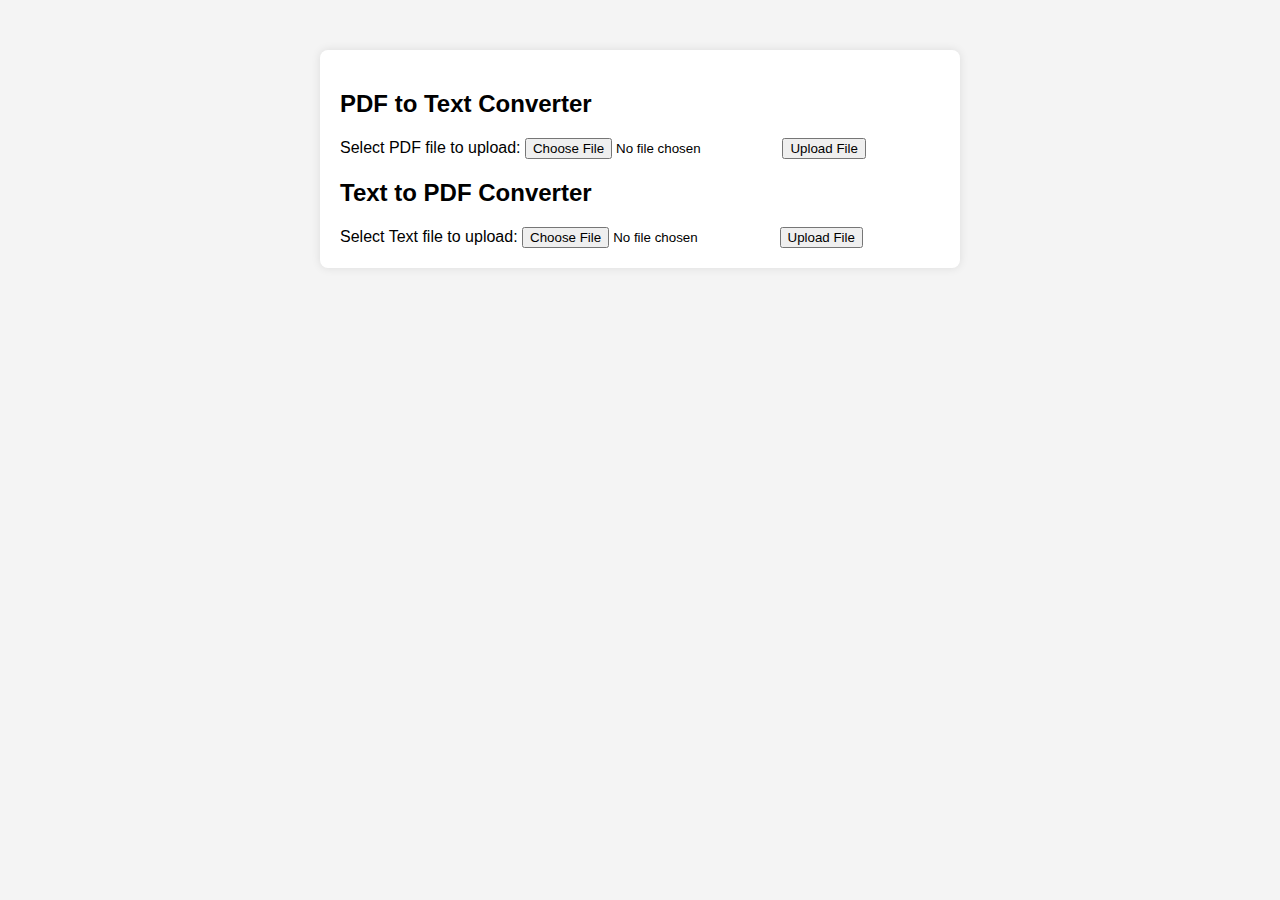
==== src/index.html @ e33f7bf4 "first commit" ====
<!DOCTYPE html>
<html lang="en">

<head>
    <meta charset="UTF-8">
    <meta name="viewport" content="width=device-width, initial-scale=1.0">
    <link rel="stylesheet" href="style.css">
    <title>PDF to Text Converter</title>
</head>

<body>
    <div class="container">
    <div class="PDFToText">
        <h2>PDF to Text Converter</h2>
        <form action="upload.php" method="post" enctype="multipart/form-data">
            Select PDF file to upload:
            <input type="file" name="fileToUpload" id="fileToUpload">
            <input type="submit" value="Upload File" name="submit">
        </form>
    </div>
    <div class="TextToPDF">
        <h2>Text to PDF Converter</h2>
        <form action="upload.php" method="post" enctype="multipart/form-data">
            Select Text file to upload:
            <input type="file" name="fileToUpload" id="fileToUpload">
            <input type="submit" value="Upload File" name="submit">
        </form>
    </div>
    </div>
</body>

</html>
---- src/style.css ----
body {
    font-family: Arial, sans-serif;
    background-color: #f4f4f4;
    margin: 0;
    padding: 0;
}

.container {
    max-width: 600px;
    margin: 50px auto;
    background-color: #fff;
    padding: 20px;
    border-radius: 8px;
    box-shadow: 0 0 10px rgba(0, 0, 0, 0.1);
}

form {
    margin-top: 20px;
}
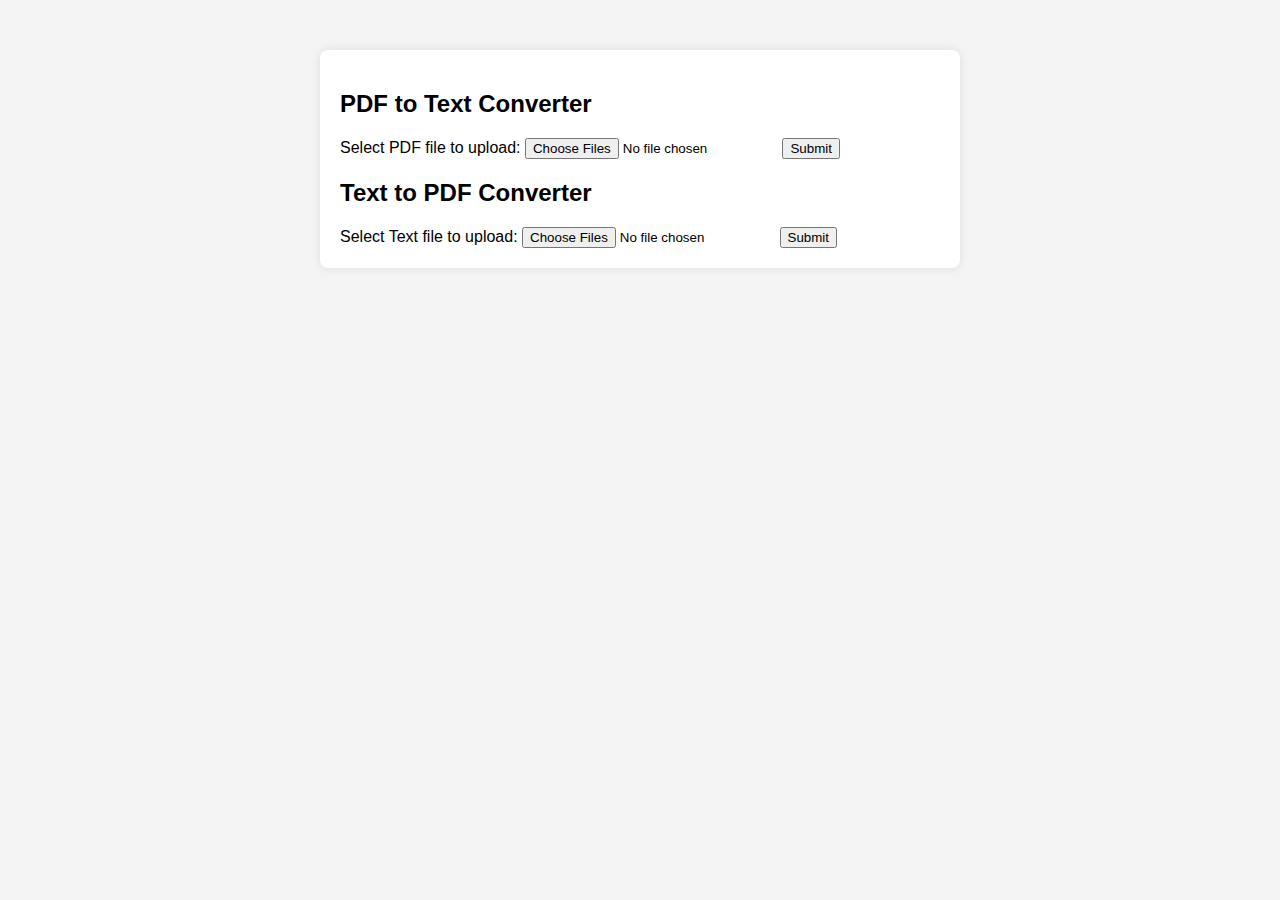
==== commit 49f60e55: "done java" ====
--- a/src/index.html
+++ b/src/index.html
@@ -1,32 +1,30 @@
 <!DOCTYPE html>
 <html lang="en">
+  <head>
+    <meta charset="UTF-8" />
+    <meta name="viewport" content="width=device-width, initial-scale=1.0" />
+    <link rel="stylesheet" href="style.css" />
+    <title>PDF to Text Converter</title>
+  </head>
 
-<head>
-    <meta charset="UTF-8">
-    <meta name="viewport" content="width=device-width, initial-scale=1.0">
-    <link rel="stylesheet" href="style.css">
-    <title>PDF to Text Converter</title>
-</head>
-
-<body>
+  <body>
     <div class="container">
-    <div class="PDFToText">
+      <div class="PDFToText">
         <h2>PDF to Text Converter</h2>
         <form action="upload.php" method="post" enctype="multipart/form-data">
-            Select PDF file to upload:
-            <input type="file" name="fileToUpload" id="fileToUpload">
-            <input type="submit" value="Upload File" name="submit">
+          Select PDF file to upload:
+          <input type="file" name="fileToUpload" id="fileToUpload" multiple />
+          <input type="submit" name="submit" />
         </form>
-    </div>
-    <div class="TextToPDF">
+      </div>
+      <div class="TextToPDF">
         <h2>Text to PDF Converter</h2>
         <form action="upload.php" method="post" enctype="multipart/form-data">
-            Select Text file to upload:
-            <input type="file" name="fileToUpload" id="fileToUpload">
-            <input type="submit" value="Upload File" name="submit">
+          Select Text file to upload:
+          <input type="file" name="fileToUpload" id="fileToUpload" multiple />
+          <input type="submit" name="submit" />
         </form>
+      </div>
     </div>
-    </div>
-</body>
-
-</html>+  </body>
+</html>
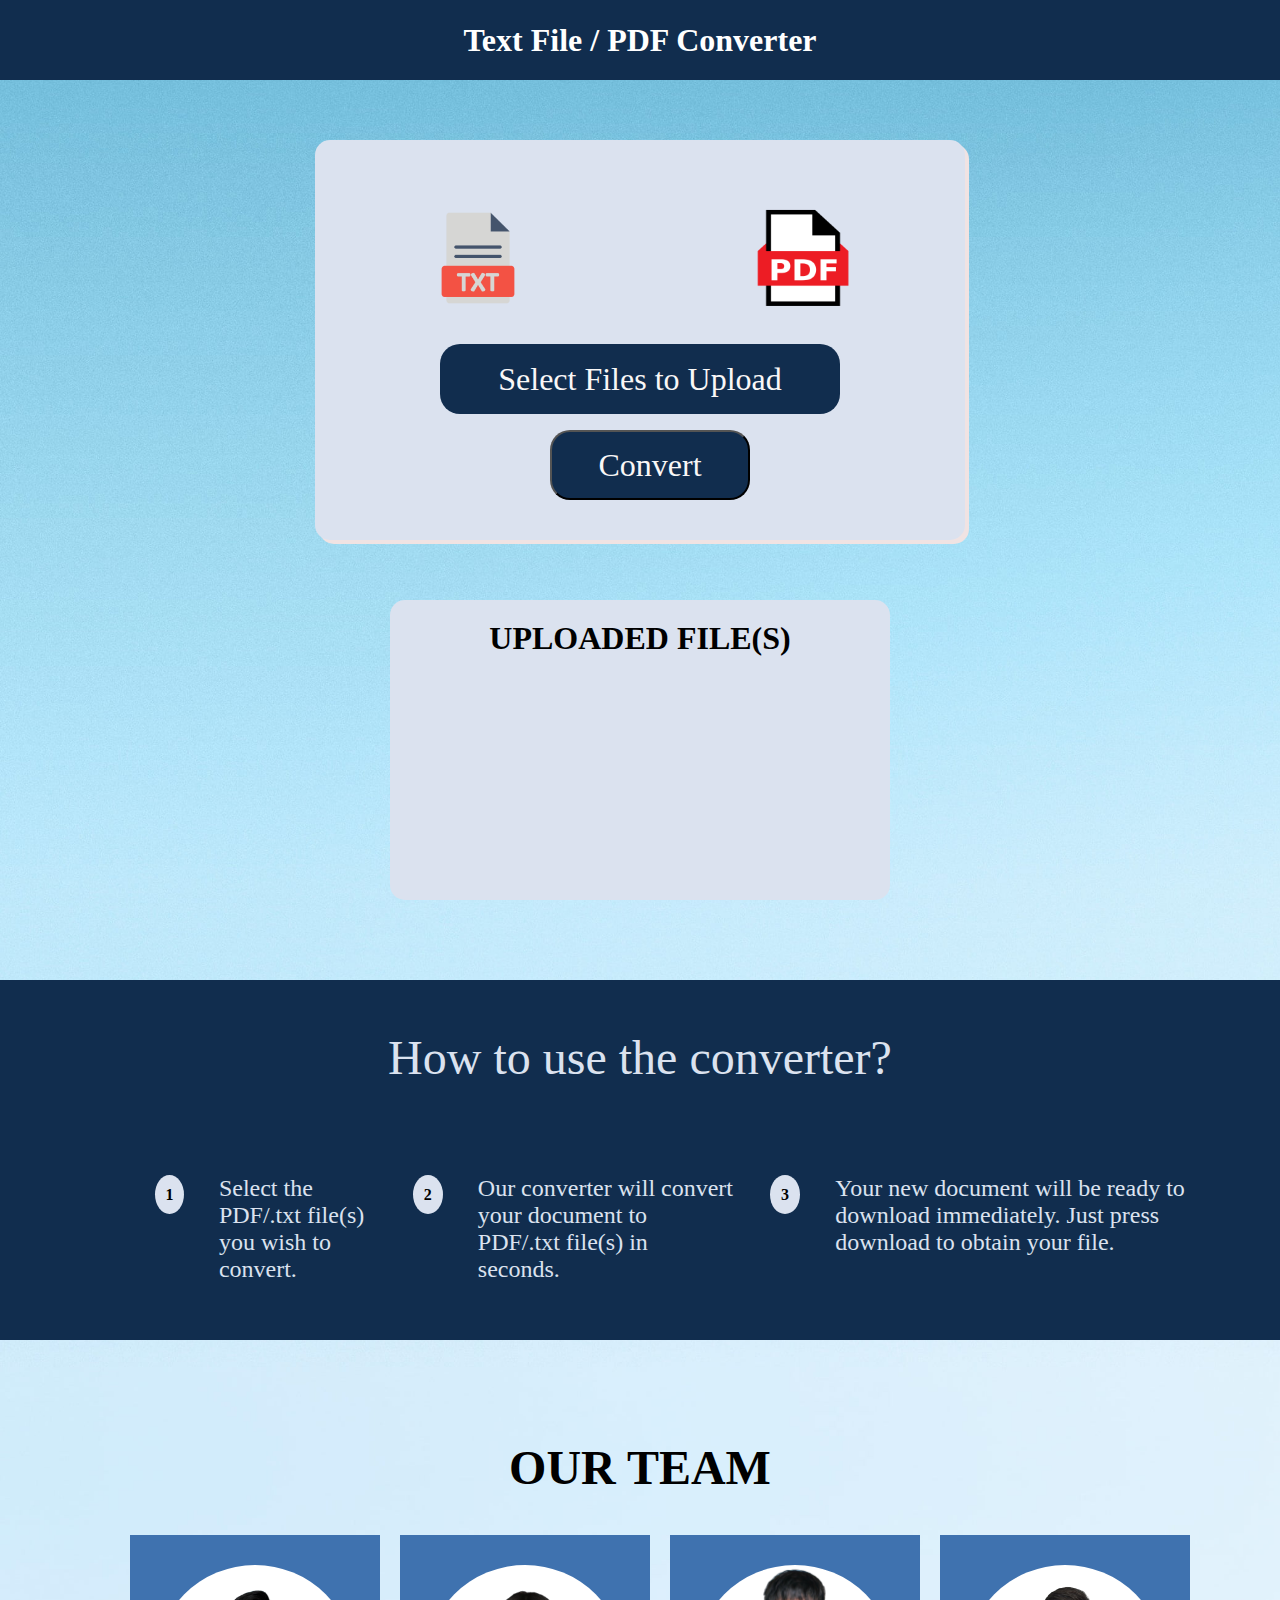
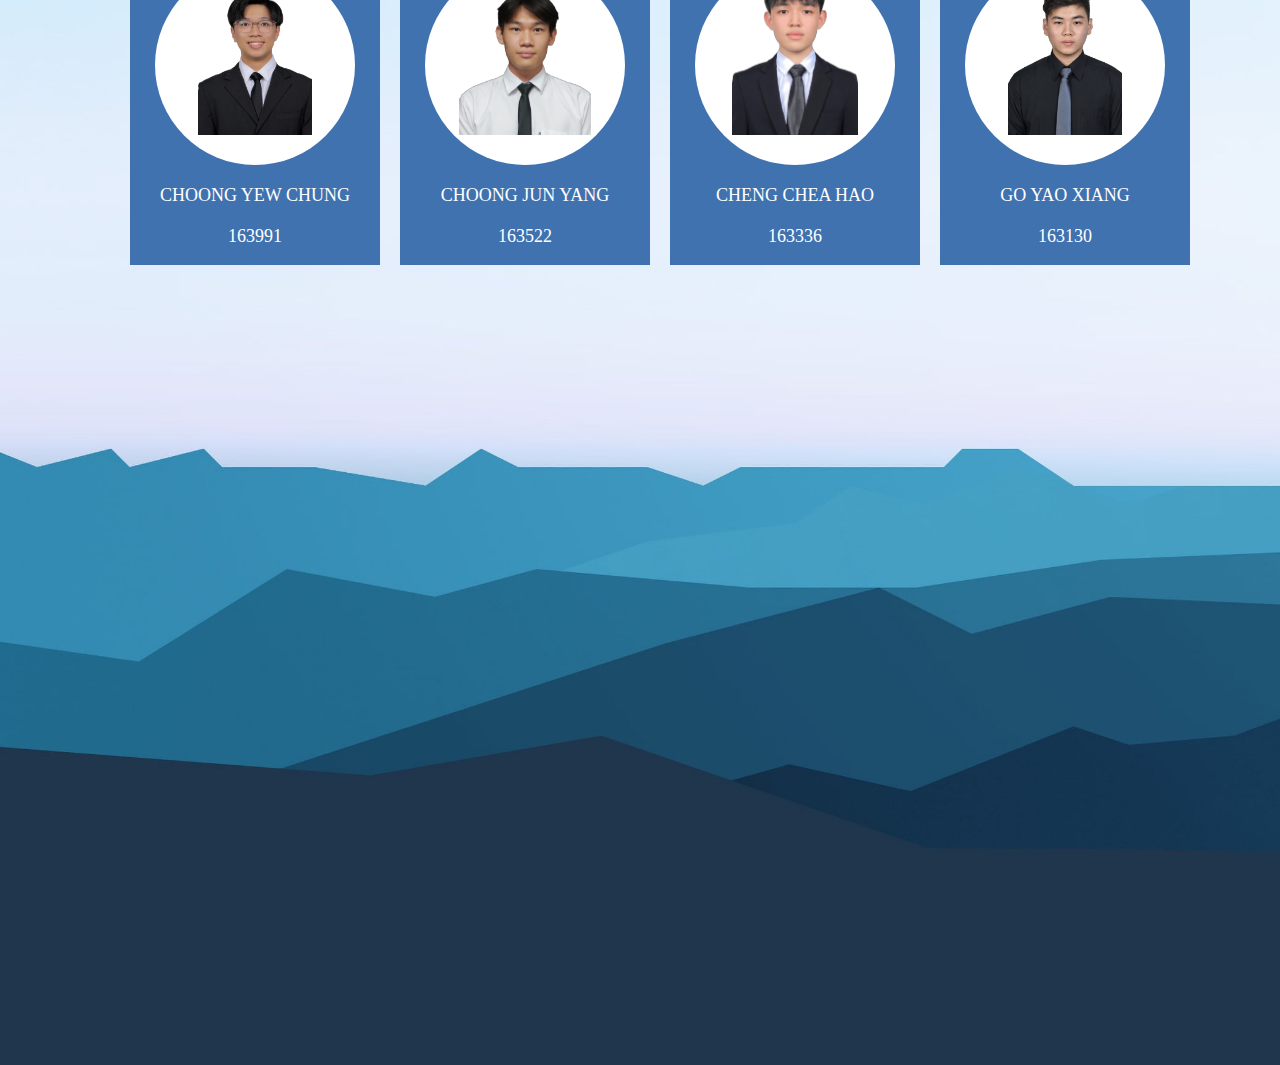
==== commit 4ba78465: "Backend almost done" ====
--- a/src/index.html
+++ b/src/index.html
@@ -3,28 +3,124 @@
   <head>
     <meta charset="UTF-8" />
     <meta name="viewport" content="width=device-width, initial-scale=1.0" />
-    <link rel="stylesheet" href="style.css" />
-    <title>PDF to Text Converter</title>
+    <title>File Converter</title>
   </head>
+  <link rel="stylesheet" href="base.css" />
+  <link rel="stylesheet" href="index.css" />
+  <link rel="stylesheet" href="success.css" />
+  <body>
+    <section class="header"><h1>Text File / PDF Converter</h1></section>
+    <section class="convert wrapper">
+      <div class="top">
+        <ul>
+          <li><img src="./img/TXT.png" alt="TXT" /></li>
+          <li><img src="./img/PDF.png" alt="PDF" /></li>
+        </ul>
+      </div>
+      <div class="bottom">
+        <form action="upload.php" method="post" enctype="multipart/form-data">
+          <label for="fileToUpload"
+            ><div class="btn uploadFile">Select Files to Upload</div>
+          </label>
+          <input
+            type="file"
+            id="fileToUpload"
+            name="fileToUpload[]"
+            accept=".pdf,.txt"
+            style="display: none"
+            multiple
+            required
+          />
 
-  <body>
-    <div class="container">
-      <div class="PDFToText">
-        <h2>PDF to Text Converter</h2>
-        <form action="upload.php" method="post" enctype="multipart/form-data">
-          Select PDF file to upload:
-          <input type="file" name="fileToUpload" id="fileToUpload" multiple />
-          <input type="submit" name="submit" />
+          <input
+            class="btn submitFile"
+            type="submit"
+            name="submit"
+            value="Convert"
+          />
         </form>
       </div>
-      <div class="TextToPDF">
-        <h2>Text to PDF Converter</h2>
-        <form action="upload.php" method="post" enctype="multipart/form-data">
-          Select Text file to upload:
-          <input type="file" name="fileToUpload" id="fileToUpload" multiple />
-          <input type="submit" name="submit" />
-        </form>
+    </section>
+
+    <section class="pendingFiles">
+      <div class="Frame">
+        <div class="uploaded">
+          <p>UPLOADED FILE(S)</p>
+        </div>
+        <div class="lists">
+          <!-- PHP Here -->
+        </div>
       </div>
-    </div>
+    </section>
+
+    <section class="instruct">
+      <div class="top wrapper"><p>How to use the converter?</p></div>
+      <div class="bottom wrapper">
+        <ul>
+          <li>
+            <div class="list">1</div>
+            <p>Select the PDF/.txt file(s) you wish to convert.</p>
+          </li>
+          <li>
+            <div class="list">2</div>
+            <p>
+              Our converter will convert your document to PDF/.txt file(s) in
+              seconds.
+            </p>
+          </li>
+          <li>
+            <div class="list">3</div>
+            <p>
+              Your new document will be ready to download immediately. Just
+              press download to obtain your file.
+            </p>
+          </li>
+        </ul>
+      </div>
+    </section>
+
+    <section class="team wrapper">
+      <div class="title"><p>OUR TEAM</p></div>
+      <div class="member">
+        <ul>
+          <li>
+            <div class="target">
+              <div class="frame">
+                <img src="./img/YC.png" alt="img" />
+              </div>
+              <p>CHOONG YEW CHUNG</p>
+              <p>163991</p>
+            </div>
+          </li>
+          <li>
+            <div class="target">
+              <div class="frame">
+                <img src="./img/JY.png" alt="img" />
+              </div>
+              <p>CHOONG JUN YANG</p>
+              <p>163522</p>
+            </div>
+          </li>
+          <li>
+            <div class="target">
+              <div class="frame">
+                <img src="./img/CH.png" alt="img" />
+              </div>
+              <p>CHENG CHEA HAO</p>
+              <p>163336</p>
+            </div>
+          </li>
+          <li>
+            <div class="target">
+              <div class="frame">
+                <img src="./img/YX.png" alt="img" />
+              </div>
+              <p>GO YAO XIANG</p>
+              <p>163130</p>
+            </div>
+          </li>
+        </ul>
+      </div>
+    </section>
   </body>
 </html>
--- a/src/base.css
+++ b/src/base.css
@@ -0,0 +1,30 @@
+* {
+  margin: 0px auto;
+  list-style: none;
+  font-family: "Dosis";
+}
+
+body {
+  background-image: url(./img/html_background_1.jpg);
+  background-size: cover;
+  background-repeat: no-repeat;
+}
+
+.wrapper {
+  width: 1120px;
+}
+
+/* header */
+.header {
+  margin-bottom: 60px;
+  height: 80px;
+  background-color: #112d4e;
+}
+.header h1 {
+  color: white;
+  font-size: 32px;
+  font-weight: 800;
+  line-height: 80px;
+  letter-spacing: 0em;
+  text-align: center;
+}
--- a/src/index.css
+++ b/src/index.css
@@ -0,0 +1,138 @@
+/* convert */
+.convert {
+  box-sizing: border-box;
+  margin-bottom: 60px;
+  width: 650px;
+  height: 400px;
+  background-color: rgba(219, 226, 239, 1);
+  border-radius: 15px;
+  box-shadow: 4px 4px rgb(240, 227, 227);
+}
+.convert .top ul {
+  box-sizing: border-box;
+  display: flex;
+  justify-content: center;
+  padding-top: 68px;
+  padding-bottom: 32px;
+  padding-left: 0;
+}
+.convert .top ul img {
+  width: 100px;
+  height: 100px;
+}
+.btn {
+  height: 70px;
+  background-color: rgba(17, 45, 78, 1);
+  border-radius: 20px;
+  font-size: 32px;
+  color: rgba(249, 247, 247, 1);
+  transition: 0.3s;
+}
+.btn:hover {
+  color: silver;
+  cursor: pointer;
+}
+.convert .bottom .uploadFile {
+  margin-bottom: 16px;
+  width: 400px;
+  text-align: center;
+  line-height: 70px;
+}
+.convert .bottom .submitFile {
+  width: 200px;
+  margin-left: 235px;
+}
+
+/* instruct */
+.instruct {
+  margin-bottom: 100px;
+  height: 360px;
+  background-color: rgba(17, 45, 78, 1);
+}
+.instruct .top p {
+  padding-top: 50px;
+  text-align: center;
+  color: rgba(219, 226, 239, 1);
+  font-size: 48px;
+  font-weight: 600px;
+}
+.instruct .bottom ul {
+  display: flex;
+}
+.instruct .bottom ul li {
+  display: flex;
+  padding-top: 90px;
+  padding-left: 35px;
+}
+.instruct .bottom ul li div {
+  padding: 2px;
+  width: 70px;
+  height: 35px;
+  background-color: rgba(219, 226, 239, 1);
+  color: black;
+  text-align: center;
+  line-height: 35px;
+  border-radius: 50%;
+  font-weight: bold;
+}
+.instruct .bottom ul li p {
+  padding-left: 35px;
+  color: rgba(219, 226, 239, 1);
+  font-size: 24px;
+}
+
+.pendingFiles {
+  margin-bottom: 80px;
+  width: 500px;
+  height: 300px;
+  background-color: rgba(219, 226, 239, 1);
+  border-radius: 15px;
+}
+.pendingFiles .uploaded {
+  text-align: center;
+}
+.pendingFiles .uploaded p {
+  padding-top: 20px;
+  font-size: 32px;
+  font-weight: 800;
+}
+
+/* team */
+.team {
+  margin-bottom: 800px;
+}
+.team .title {
+  margin-bottom: 40px;
+  text-align: center;
+  font-size: 48px;
+  font-weight: bold;
+}
+.team .member ul {
+  display: flex;
+}
+.team .member li .target {
+  padding-top: 30px;
+  width: 250px;
+  height: 300px;
+  background-color: #3f72af;
+}
+.team .frame {
+  display: flex;
+  justify-content: center;
+  width: 200px;
+  height: 200px;
+  background-color: white;
+  border-radius: 50%;
+}
+.team .frame img {
+  width: 170px;
+  height: 170px;
+  object-fit: contain;
+}
+
+.team .target p {
+  text-align: center;
+  font-size: 18px;
+  color: white;
+  padding-top: 20px;
+}
--- a/src/success.css
+++ b/src/success.css
@@ -0,0 +1,54 @@
+/* prompt */
+.prompt {
+  margin-bottom: 80px;
+  width: 800px;
+  height: 400px;
+  background-color: rgba(219, 226, 239, 1);
+  border-radius: 15px;
+  box-shadow: 4px 4px rgb(240, 227, 227);
+}
+.prompt .top {
+  display: flex;
+  justify-content: center;
+  padding-top: 44px;
+}
+.prompt .top img {
+  width: 144px;
+}
+.prompt .top .right p {
+  font-size: 36px;
+  font-weight: bold;
+  color: rgba(0, 0, 0, 1);
+  line-height: 144px;
+}
+.prompt .left,
+.prompt .right {
+  margin: 0px 10px;
+}
+.prompt .bottom {
+  text-align: center;
+  line-height: 70px;
+}
+.prompt .bottom .download {
+  width: 400px;
+}
+.prompt .bottom .home {
+  width: 300px;
+  margin-top: 20px;
+}
+
+.listFiles {
+  margin-bottom: 400px;
+  width: 500px;
+  height: 300px;
+  background-color: rgba(219, 226, 239, 1);
+  border-radius: 15px;
+}
+.listFiles .converted {
+  text-align: center;
+}
+.listFiles .converted p {
+  padding-top: 20px;
+  font-size: 32px;
+  font-weight: 800;
+}
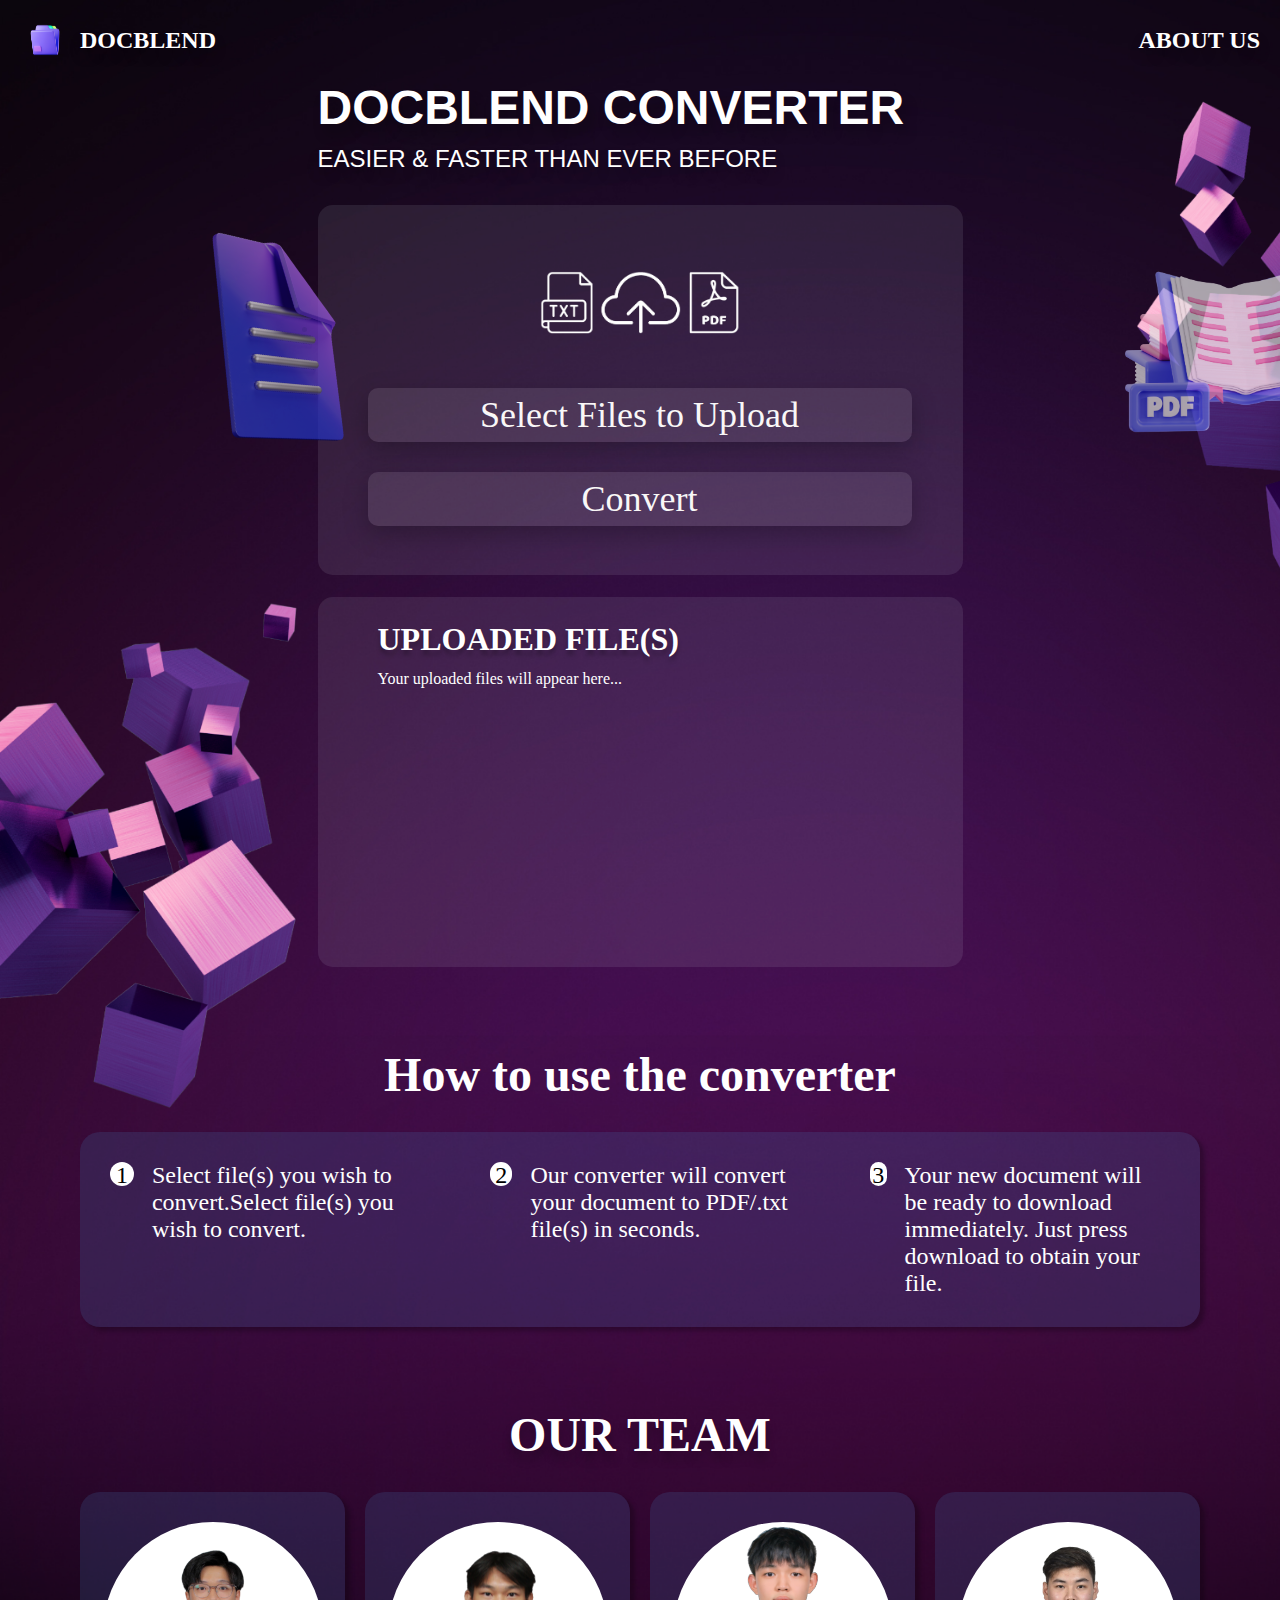
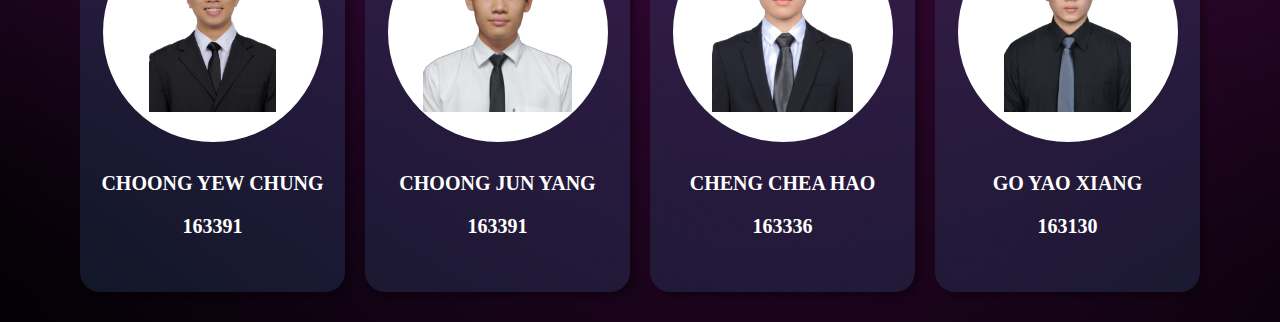
==== commit 60399dbd: "Added backbone of UI" ====
--- a/src/index.html
+++ b/src/index.html
@@ -3,124 +3,143 @@
   <head>
     <meta charset="UTF-8" />
     <meta name="viewport" content="width=device-width, initial-scale=1.0" />
-    <title>File Converter</title>
+    <title>DOCBLEND CONVERTER</title>
+    <link rel="stylesheet" href="base.css" />
+    <link rel="stylesheet" href="index.css" />
   </head>
-  <link rel="stylesheet" href="base.css" />
-  <link rel="stylesheet" href="index.css" />
-  <link rel="stylesheet" href="success.css" />
   <body>
-    <section class="header"><h1>Text File / PDF Converter</h1></section>
-    <section class="convert wrapper">
-      <div class="top">
-        <ul>
-          <li><img src="./img/TXT.png" alt="TXT" /></li>
-          <li><img src="./img/PDF.png" alt="PDF" /></li>
-        </ul>
-      </div>
-      <div class="bottom">
-        <form action="upload.php" method="post" enctype="multipart/form-data">
-          <label for="fileToUpload"
-            ><div class="btn uploadFile">Select Files to Upload</div>
-          </label>
-          <input
-            type="file"
-            id="fileToUpload"
-            name="fileToUpload[]"
-            accept=".pdf,.txt"
-            style="display: none"
-            multiple
-            required
-          />
-
-          <input
-            class="btn submitFile"
-            type="submit"
-            name="submit"
-            value="Convert"
-          />
-        </form>
-      </div>
+    <section class="deco">
+      <img src="./img/cubes1.png" alt="cubes1" id="cubes1" />
+      <img src="./img/cubes2.png" alt="cubes2" id="cubes2" />
+      <img src="./img/converted.png" alt="converted" id="converted" />
+      <img src="./img/pdfimg.png" alt="pdfimg" id="pdfimg" />
+      <a href="#nav"> <img src="./img/up.png" alt="up" id="up" /></a>
     </section>
 
-    <section class="pendingFiles">
-      <div class="Frame">
-        <div class="uploaded">
-          <p>UPLOADED FILE(S)</p>
-        </div>
-        <div class="lists">
-          <!-- PHP Here -->
-        </div>
-      </div>
-    </section>
-
-    <section class="instruct">
-      <div class="top wrapper"><p>How to use the converter?</p></div>
-      <div class="bottom wrapper">
+    <section class="nav" id="nav">
+      <div class="logo">
         <ul>
           <li>
-            <div class="list">1</div>
-            <p>Select the PDF/.txt file(s) you wish to convert.</p>
+            <img src="./img/file.png" alt="LOGO" />
+            <span class="logo-name">DOCBLEND</span>
           </li>
           <li>
-            <div class="list">2</div>
-            <p>
-              Our converter will convert your document to PDF/.txt file(s) in
-              seconds.
-            </p>
-          </li>
-          <li>
-            <div class="list">3</div>
-            <p>
-              Your new document will be ready to download immediately. Just
-              press download to obtain your file.
-            </p>
+            <span class="about"><a href="#team">ABOUT US</a></span>
           </li>
         </ul>
       </div>
     </section>
 
-    <section class="team wrapper">
-      <div class="title"><p>OUR TEAM</p></div>
-      <div class="member">
+    <section class="convert wrapper">
+      <div class="title">DOCBLEND CONVERTER</div>
+      <div class="desc">Easier & faster than ever before</div>
+      <div class="upload">
+        <div class="top">
+          <ul>
+            <li><img src="./img/pdftxtfile.png" alt="" /></li>
+          </ul>
+
+          <!-- <div class="select">Select files to upload</div> -->
+          <form action="#">
+            <label for="fileInput"
+              ><div class="select">Select Files to Upload</div>
+            </label>
+            <input
+              type="file"
+              id="fileInput"
+              name="files[]"
+              style="display: none"
+              multiple
+            />
+          </form>
+
+          <div class="run">Convert</div>
+        </div>
+        <div class="bottom">
+          <div class="subtitle">UPLOADED FILE(s)</div>
+          <div class="sub-desc">Your uploaded files will appear here...</div>
+          <div class="lists">
+            <ul id="list"></ul>
+          </div>
+        </div>
+      </div>
+    </section>
+
+    <section class="guide wrapper">
+      <div class="title">How to use the converter</div>
+      <div class="step">
         <ul>
           <li>
-            <div class="target">
-              <div class="frame">
-                <img src="./img/YC.png" alt="img" />
-              </div>
-              <p>CHOONG YEW CHUNG</p>
-              <p>163991</p>
-            </div>
+            <span>1</span>
+            Select file(s) you wish to convert.Select file(s) you wish to
+            convert.
           </li>
           <li>
-            <div class="target">
-              <div class="frame">
-                <img src="./img/JY.png" alt="img" />
-              </div>
-              <p>CHOONG JUN YANG</p>
-              <p>163522</p>
-            </div>
+            <span>2</span>
+            Our converter will convert your document to PDF/.txt file(s) in
+            seconds.
           </li>
           <li>
-            <div class="target">
-              <div class="frame">
-                <img src="./img/CH.png" alt="img" />
-              </div>
-              <p>CHENG CHEA HAO</p>
-              <p>163336</p>
-            </div>
-          </li>
-          <li>
-            <div class="target">
-              <div class="frame">
-                <img src="./img/YX.png" alt="img" />
-              </div>
-              <p>GO YAO XIANG</p>
-              <p>163130</p>
-            </div>
+            <span>3</span>
+            Your new document will be ready to download immediately. Just press
+            download to obtain your file.
           </li>
         </ul>
       </div>
     </section>
+
+    <section class="team wrapper" id="team">
+      <h2>Our Team</h2>
+      <ul>
+        <li>
+          <div class="circle"><img src="./img/YC.png" alt="CYC" /></div>
+          <div class="name">CHOONG YEW CHUNG</div>
+          <div class="matric-no">163391</div>
+        </li>
+        <li>
+          <div class="circle"><img src="./img/JY.png" alt="CYC" /></div>
+          <div class="name">CHOONG JUN YANG</div>
+          <div class="matric-no">163391</div>
+        </li>
+        <li>
+          <div class="circle"><img src="./img/CH.png" alt="CYC" /></div>
+          <div class="name">CHENG CHEA HAO</div>
+          <div class="matric-no">163336</div>
+        </li>
+        <li>
+          <div class="circle"><img src="./img/YX.png" alt="CYC" /></div>
+          <div class="name">GO YAO XIANG</div>
+          <div class="matric-no">163130</div>
+        </li>
+      </ul>
+    </section>
   </body>
+  <script>
+    document.getElementById('fileInput').onchange = () => {
+      let ul = document.getElementById('list')
+      let files = document.getElementById('fileInput').files
+      ul.style.display = 'flex'
+
+      for (let i = 0; i < files.length; i++) {
+        let li = document.createElement('li')
+
+        // Create an image element
+        let img = document.createElement('img')
+        img.src = './img/converted.png' // Replace with your image path
+        img.alt = files[i].name
+
+        // Apply styling to resize the image
+        img.style.width = '30px' // Set the desired width
+        img.style.height = '30px' // Set the desired height
+        img.style.paddingRight = '10px'
+
+        // Append image and file name to the list item
+        li.appendChild(img)
+        li.appendChild(document.createTextNode(files[i].name))
+
+        // Append list item to the unordered list
+        ul.appendChild(li)
+      }
+    }
+  </script>
 </html>
--- a/src/base.css
+++ b/src/base.css
@@ -1,30 +1,99 @@
 * {
-  margin: 0px auto;
-  list-style: none;
-  font-family: "Dosis";
+  margin: 0px 0px;
+  padding: 0px 0px;
+}
+.wrapper {
+  margin: 0 auto;
+  width: 645px;
+}
+html {
+  scroll-behavior: smooth;
+}
+body {
+  overflow-x: hidden;
+  position: relative;
+  background-image: url(./img/index-bg.png);
+  background-size: cover;
 }
 
-body {
-  background-image: url(./img/html_background_1.jpg);
-  background-size: cover;
-  background-repeat: no-repeat;
+/* deco */
+.deco #cubes1 {
+  position: absolute;
+  top: -51px;
+  right: -350px;
+  width: 610px;
+  height: 743px;
+  z-index: -1;
+}
+.deco #cubes2 {
+  position: absolute;
+  top: 500px;
+  left: -280px;
+  width: 674px;
+  height: 675px;
+}
+.deco #converted {
+  position: absolute;
+  top: 220px;
+  left: 150px;
+  width: 250px;
+  height: 250px;
+  transform: rotate(21.773deg);
+  opacity: 0.7;
+}
+.deco #pdfimg {
+  position: absolute;
+  top: 220px;
+  left: 1100px;
+  width: 250px;
+  height: 250px;
+  opacity: 0.7;
+}
+.deco #up {
+  position: fixed;
+  top: 500px;
+  left: 1400px;
+  width: 50px;
+  height: 50px;
+  border-radius: 50%;
+  opacity: 0.5;
 }
 
-.wrapper {
-  width: 1120px;
+/* nav */
+.nav {
+  padding: 0px 20px;
+  height: 80px;
 }
-
-/* header */
-.header {
-  margin-bottom: 60px;
+.nav ul {
+  display: flex;
+  justify-content: space-between;
+}
+.nav ul li,
+.nav ul li a {
+  display: flex;
   height: 80px;
-  background-color: #112d4e;
+  color: #fff;
+  text-align: center;
+  text-shadow: 0px 8px 12px rgba(0, 0, 0, 0.25);
+  font-size: 24px;
+  font-style: normal;
+  font-weight: 800;
+  line-height: normal;
+  text-transform: uppercase;
+  text-decoration: none;
 }
-.header h1 {
-  color: white;
-  font-size: 32px;
-  font-weight: 800;
+.nav ul li:nth-child(1) {
+  flex: 1;
+}
+.nav ul li img {
+  width: 50px;
+  height: 80px;
+}
+.nav ul li span,
+.nav ul li a {
+  margin-left: 10px;
   line-height: 80px;
-  letter-spacing: 0em;
-  text-align: center;
 }
+.nav ul li a:hover {
+  color: grey;
+}
--- a/src/index.css
+++ b/src/index.css
@@ -1,138 +1,204 @@
 /* convert */
-.convert {
+.convert .title {
+  color: #fff;
+  text-shadow: 5px 10px 12px rgba(0, 0, 0, 0.25);
+  font-family: Verdana, Geneva, Tahoma, sans-serif;
+  font-size: 48px;
+  font-style: normal;
+  font-weight: 800;
+  line-height: normal;
+  text-transform: uppercase;
+}
+.convert .desc {
+  margin-top: 10px;
+  margin-bottom: 32px;
+  color: #fff;
+  text-shadow: 0px 8px 12px rgba(0, 0, 0, 0.25);
+  font-family: Verdana, Geneva, Tahoma, sans-serif;
+  font-size: 24px;
+  font-style: normal;
+  line-height: normal;
+  text-transform: uppercase;
+}
+.convert .top {
+  width: 645px;
+  height: 370px;
+  border-radius: 15px;
+  background: rgba(219, 226, 239, 0.1);
+}
+.convert .top img {
+  padding-top: 66px;
+  padding-left: 222px;
+  width: 200px;
+}
+.convert .select,
+.convert .run {
+  margin-top: 50px;
+  margin-left: 50px;
+  width: 544px;
+  height: 54px;
+  border-radius: 10px;
+  background: rgba(255, 255, 255, 0.1);
+  box-shadow: 0px 8px 24px 0px rgba(0, 0, 0, 0.25);
+  color: #f9f7f7;
+  text-align: center;
+  font-family: serif;
+  font-size: 36px;
+  font-style: normal;
+  font-weight: lighter;
+  line-height: 54px;
+}
+.convert .run {
+  margin-top: 30px;
+}
+.convert .select:hover,
+.convert .run:hover {
+  color: grey;
+  cursor: pointer;
+}
+.convert .bottom {
   box-sizing: border-box;
-  margin-bottom: 60px;
-  width: 650px;
-  height: 400px;
-  background-color: rgba(219, 226, 239, 1);
+  overflow-y: scroll;
+  margin-top: 22px;
+  padding: 24px 60px;
+  width: 645px;
+  height: 370px;
   border-radius: 15px;
-  box-shadow: 4px 4px rgb(240, 227, 227);
-}
-.convert .top ul {
-  box-sizing: border-box;
-  display: flex;
-  justify-content: center;
-  padding-top: 68px;
-  padding-bottom: 32px;
-  padding-left: 0;
-}
-.convert .top ul img {
-  width: 100px;
-  height: 100px;
-}
-.btn {
-  height: 70px;
-  background-color: rgba(17, 45, 78, 1);
+  background: rgba(219, 226, 239, 0.1);
+}
+.convert .bottom .subtitle {
+  padding-bottom: 12px;
+  color: #fff;
+  text-shadow: 0px 5px 4px rgba(0, 0, 0, 0.25);
+  font-family: serif;
+  font-size: 32px;
+  font-style: normal;
+  font-weight: 600;
+  line-height: normal;
+  text-transform: uppercase;
+}
+.convert .bottom .sub-desc {
+  margin-bottom: 20px;
+  color: #fff;
+  font-family: serif;
+  font-size: 16px;
+  font-style: normal;
+  font-weight: lighter;
+  line-height: normal;
+}
+.convert .lists ul {
+  display: flex;
+  flex-direction: column;
+}
+.convert .lists ul li {
+  list-style-type: none;
+  display: flex;
+  align-items: center;
+  padding: 10px 0px;
+  margin: 5px 20px;
+  font-size: 18px;
+  color: white;
+}
+
+/* guide */
+.guide {
+  margin-top: 80px;
+  width: 1120px;
+}
+.guide .title {
+  margin-bottom: 30px;
+  color: #fff;
+  text-align: center;
+  font-family: serif;
+  font-size: 48px;
+  font-style: normal;
+  font-weight: 600;
+  line-height: normal;
+}
+.guide .step ul {
+  display: flex;
+  justify-content: space-between;
+  padding: 30px 30px;
   border-radius: 20px;
-  font-size: 32px;
-  color: rgba(249, 247, 247, 1);
-  transition: 0.3s;
-}
-.btn:hover {
-  color: silver;
-  cursor: pointer;
-}
-.convert .bottom .uploadFile {
-  margin-bottom: 16px;
-  width: 400px;
-  text-align: center;
-  line-height: 70px;
-}
-.convert .bottom .submitFile {
-  width: 200px;
-  margin-left: 235px;
-}
-
-/* instruct */
-.instruct {
-  margin-bottom: 100px;
-  height: 360px;
-  background-color: rgba(17, 45, 78, 1);
-}
-.instruct .top p {
-  padding-top: 50px;
-  text-align: center;
-  color: rgba(219, 226, 239, 1);
-  font-size: 48px;
-  font-weight: 600px;
-}
-.instruct .bottom ul {
-  display: flex;
-}
-.instruct .bottom ul li {
-  display: flex;
-  padding-top: 90px;
-  padding-left: 35px;
-}
-.instruct .bottom ul li div {
-  padding: 2px;
-  width: 70px;
-  height: 35px;
-  background-color: rgba(219, 226, 239, 1);
+  background: rgba(63, 114, 175, 0.2);
+  box-shadow: 5px 4px 4px 0px rgba(0, 0, 0, 0.25);
+}
+.guide .step li {
+  display: flex;
+  width: 300px;
+  list-style: none;
+  color: #fff;
+  font-family: serif;
+  font-size: 24px;
+  font-style: normal;
+  font-weight: 100;
+  line-height: normal;
+}
+.guide .step li span {
+  display: inline-block;
   color: black;
-  text-align: center;
-  line-height: 35px;
-  border-radius: 50%;
-  font-weight: bold;
-}
-.instruct .bottom ul li p {
-  padding-left: 35px;
-  color: rgba(219, 226, 239, 1);
-  font-size: 24px;
-}
-
-.pendingFiles {
-  margin-bottom: 80px;
-  width: 500px;
-  height: 300px;
-  background-color: rgba(219, 226, 239, 1);
-  border-radius: 15px;
-}
-.pendingFiles .uploaded {
-  text-align: center;
-}
-.pendingFiles .uploaded p {
-  padding-top: 20px;
-  font-size: 32px;
-  font-weight: 800;
+  background-color: #fff;
+  width: 60px;
+  height: 24px;
+  border-radius: 50px;
+  margin-right: 18px;
+  text-align: center;
 }
 
 /* team */
 .team {
-  margin-bottom: 800px;
-}
-.team .title {
-  margin-bottom: 40px;
-  text-align: center;
+  margin-top: 80px;
+  width: 1120px;
+}
+.team h2 {
+  margin-bottom: 30px;
+  color: #fff;
+  text-shadow: 0px 8px 10px rgba(0, 0, 0, 0.25);
+  font-family: serif;
   font-size: 48px;
-  font-weight: bold;
-}
-.team .member ul {
-  display: flex;
-}
-.team .member li .target {
-  padding-top: 30px;
-  width: 250px;
-  height: 300px;
-  background-color: #3f72af;
-}
-.team .frame {
+  font-style: normal;
+  font-weight: 800;
+  line-height: normal;
+  text-transform: uppercase;
+  text-align: center;
+}
+.team ul {
+  display: flex;
+  justify-content: space-between;
+}
+.team ul li {
+  display: flex;
+  flex-direction: column;
+  align-items: center;
+  margin-bottom: 30px;
+  width: 265px;
+  height: 400px;
+  border-radius: 20px;
+  background: rgba(63, 114, 175, 0.2);
+  box-shadow: 5px 4px 4px 0px rgba(0, 0, 0, 0.25);
+}
+.team .circle {
   display: flex;
   justify-content: center;
-  width: 200px;
-  height: 200px;
+  margin-top: 30px;
+  margin-bottom: 30px;
+  width: 220px;
+  height: 220px;
+  border-radius: 50%;
   background-color: white;
-  border-radius: 50%;
-}
-.team .frame img {
-  width: 170px;
-  height: 170px;
-  object-fit: contain;
-}
-
-.team .target p {
-  text-align: center;
-  font-size: 18px;
-  color: white;
-  padding-top: 20px;
-}
+}
+.team .circle img {
+  height: 190px;
+}
+.team .name,
+.team .matric-no {
+  margin-bottom: 20px;
+  color: #fff;
+  text-align: center;
+  font-family: serif;
+  font-size: 20px;
+  font-style: normal;
+  font-weight: 600;
+  line-height: normal;
+  text-transform: uppercase;
+}
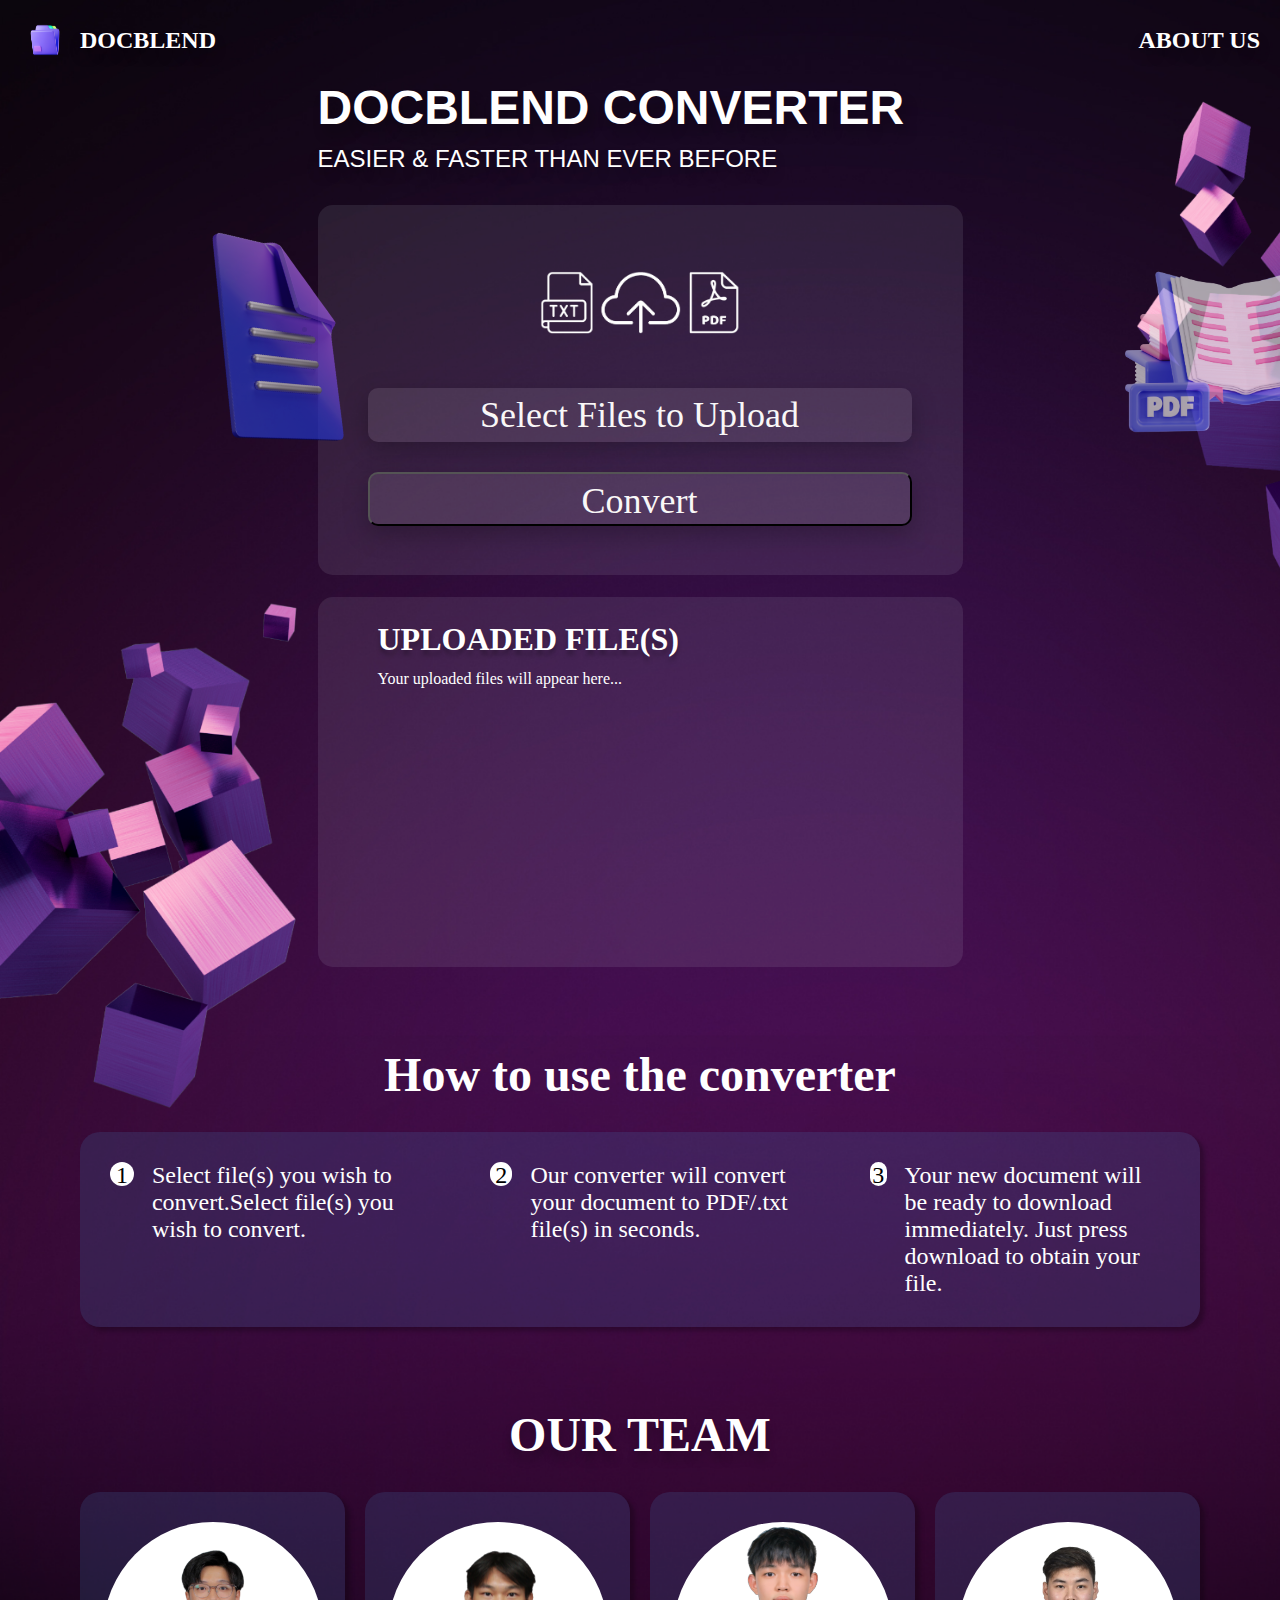
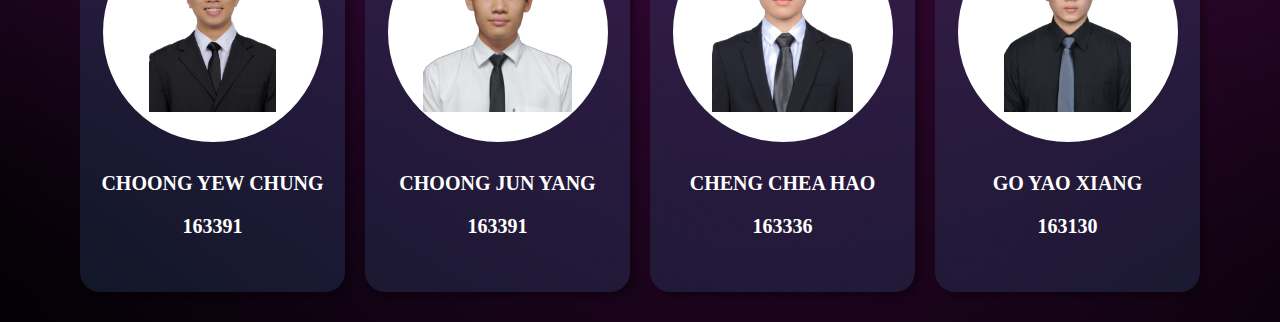
==== commit 9d05ad3d: "ui almost done" ====
--- a/src/index.html
+++ b/src/index.html
@@ -40,20 +40,23 @@
           </ul>
 
           <!-- <div class="select">Select files to upload</div> -->
-          <form action="#">
-            <label for="fileInput"
+          <form action="upload.php" method="post" enctype="multipart/form-data">
+            <label for="fileToUpload"
               ><div class="select">Select Files to Upload</div>
             </label>
             <input
               type="file"
-              id="fileInput"
-              name="files[]"
+              id="fileToUpload"
+              name="fileToUpload[]"
               style="display: none"
               multiple
             />
+            <!-- accept=".pdf,.txt"
+            required -->
+            <input class="run" type="submit" value="Convert" name="submit" />
           </form>
 
-          <div class="run">Convert</div>
+          <!-- <div class="run">Convert</div> -->
         </div>
         <div class="bottom">
           <div class="subtitle">UPLOADED FILE(s)</div>
@@ -115,31 +118,31 @@
     </section>
   </body>
   <script>
-    document.getElementById('fileInput').onchange = () => {
-      let ul = document.getElementById('list')
-      let files = document.getElementById('fileInput').files
-      ul.style.display = 'flex'
+    document.getElementById("fileToUpload").onchange = () => {
+      let ul = document.getElementById("list");
+      let files = document.getElementById("fileToUpload").files;
+      ul.style.display = "flex";
 
       for (let i = 0; i < files.length; i++) {
-        let li = document.createElement('li')
+        let li = document.createElement("li");
 
         // Create an image element
-        let img = document.createElement('img')
-        img.src = './img/converted.png' // Replace with your image path
-        img.alt = files[i].name
+        let img = document.createElement("img");
+        img.src = "./img/converted.png"; // Replace with your image path
+        img.alt = files[i].name;
 
         // Apply styling to resize the image
-        img.style.width = '30px' // Set the desired width
-        img.style.height = '30px' // Set the desired height
-        img.style.paddingRight = '10px'
+        img.style.width = "30px"; // Set the desired width
+        img.style.height = "30px"; // Set the desired height
+        img.style.paddingRight = "10px";
 
         // Append image and file name to the list item
-        li.appendChild(img)
-        li.appendChild(document.createTextNode(files[i].name))
+        li.appendChild(img);
+        li.appendChild(document.createTextNode(files[i].name));
 
         // Append list item to the unordered list
-        ul.appendChild(li)
+        ul.appendChild(li);
       }
-    }
+    };
   </script>
 </html>
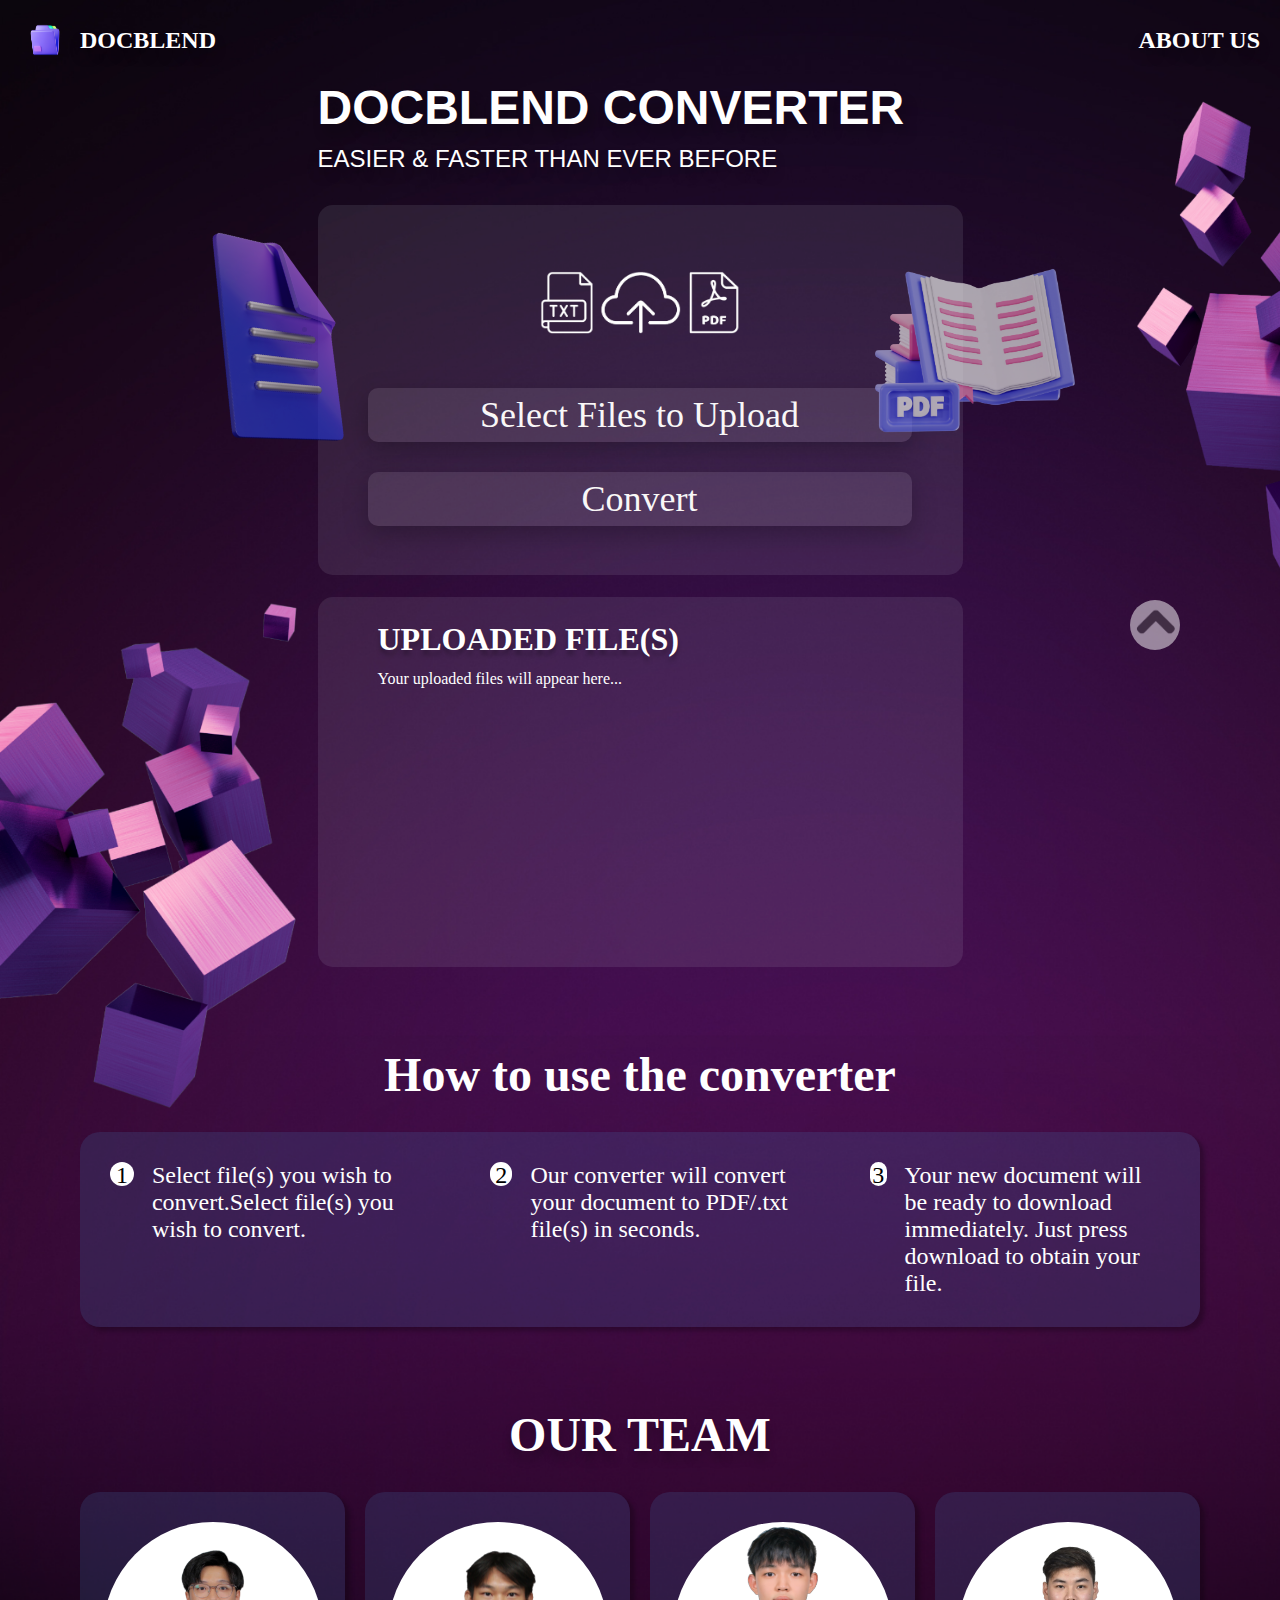
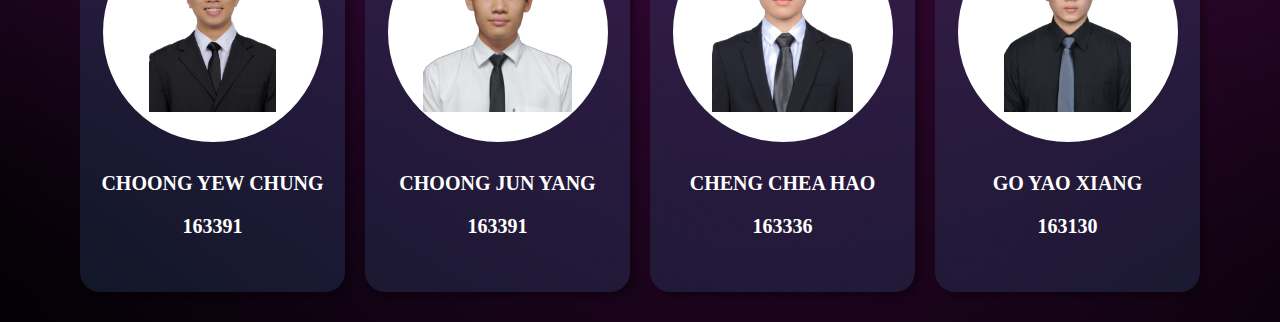
==== commit 1b84a3c6: "Ready for production" ====
--- a/src/index.html
+++ b/src/index.html
@@ -39,7 +39,6 @@
             <li><img src="./img/pdftxtfile.png" alt="" /></li>
           </ul>
 
-          <!-- <div class="select">Select files to upload</div> -->
           <form action="upload.php" method="post" enctype="multipart/form-data">
             <label for="fileToUpload"
               ><div class="select">Select Files to Upload</div>
@@ -51,12 +50,9 @@
               style="display: none"
               multiple
             />
-            <!-- accept=".pdf,.txt"
-            required -->
+
             <input class="run" type="submit" value="Convert" name="submit" />
           </form>
-
-          <!-- <div class="run">Convert</div> -->
         </div>
         <div class="bottom">
           <div class="subtitle">UPLOADED FILE(s)</div>
@@ -123,6 +119,10 @@
       let files = document.getElementById("fileToUpload").files;
       ul.style.display = "flex";
 
+      if (document.getElementById("list").hasChildNodes()) {
+        document.getElementById("list").innerHTML = "";
+      }
+
       for (let i = 0; i < files.length; i++) {
         let li = document.createElement("li");
 
--- a/src/base.css
+++ b/src/base.css
@@ -44,15 +44,15 @@
 .deco #pdfimg {
   position: absolute;
   top: 220px;
-  left: 1100px;
+  right: 180px;
   width: 250px;
   height: 250px;
   opacity: 0.7;
 }
 .deco #up {
   position: fixed;
-  top: 500px;
-  left: 1400px;
+  top: 600px;
+  right: 100px;
   width: 50px;
   height: 50px;
   border-radius: 50%;
--- a/src/index.css
+++ b/src/index.css
@@ -50,6 +50,7 @@
 }
 .convert .run {
   margin-top: 30px;
+  border: 0px;
 }
 .convert .select:hover,
 .convert .run:hover {
